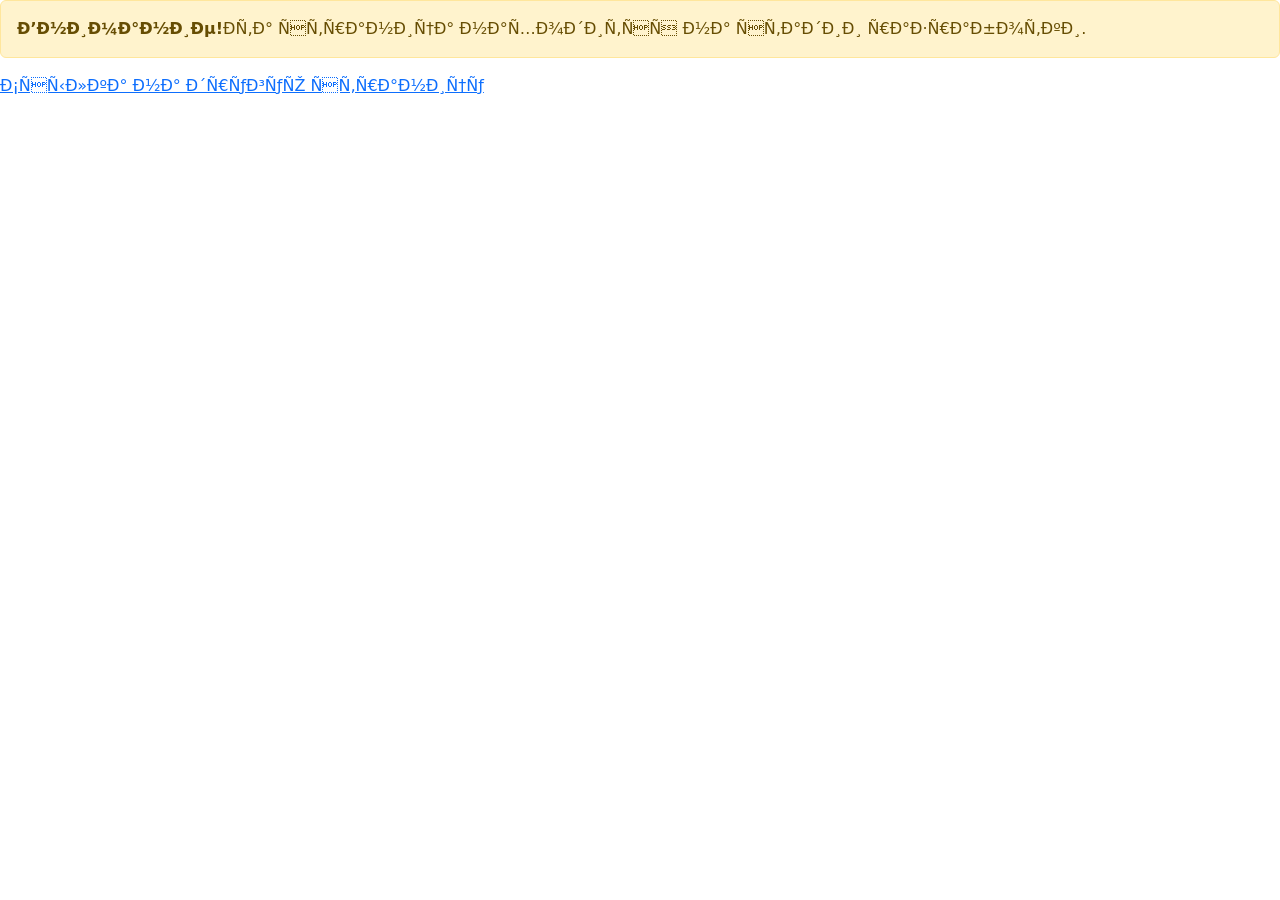
==== fimls.html @ cfea7c28 "Update and rename style.css to fimls.html" ====
<!DOCTYPE html>

<head><link href="https://cdn.jsdelivr.net/npm/bootstrap@5.3.2/dist/css/bootstrap.min.css" rel="stylesheet"
        integrity="sha384-T3c6CoIi6uLrA9TneNEoa7RxnatzjcDSCmG1MXxSR1GAsXEV/Dwwykc2MPK8M2HN" crossorigin="anonymous"></head>

<body>
    <div class="alert alert-warning">
        <strong>Внимание!</strong>Эта страница находится на стадии разработки.
    </div>
    <container mt-1>
        <ul class="nav">
            <li class="nav-item">
                <a class="nav.link" href="2 html\info.html">Ссылка на другую
                    страницу</a>
            </li>
    </container>
        <script src="https://cdn.jsdelivr.net/npm/bootstrap@5.3.2/dist/js/bootstrap.bundle.min.js"></script>
</body>
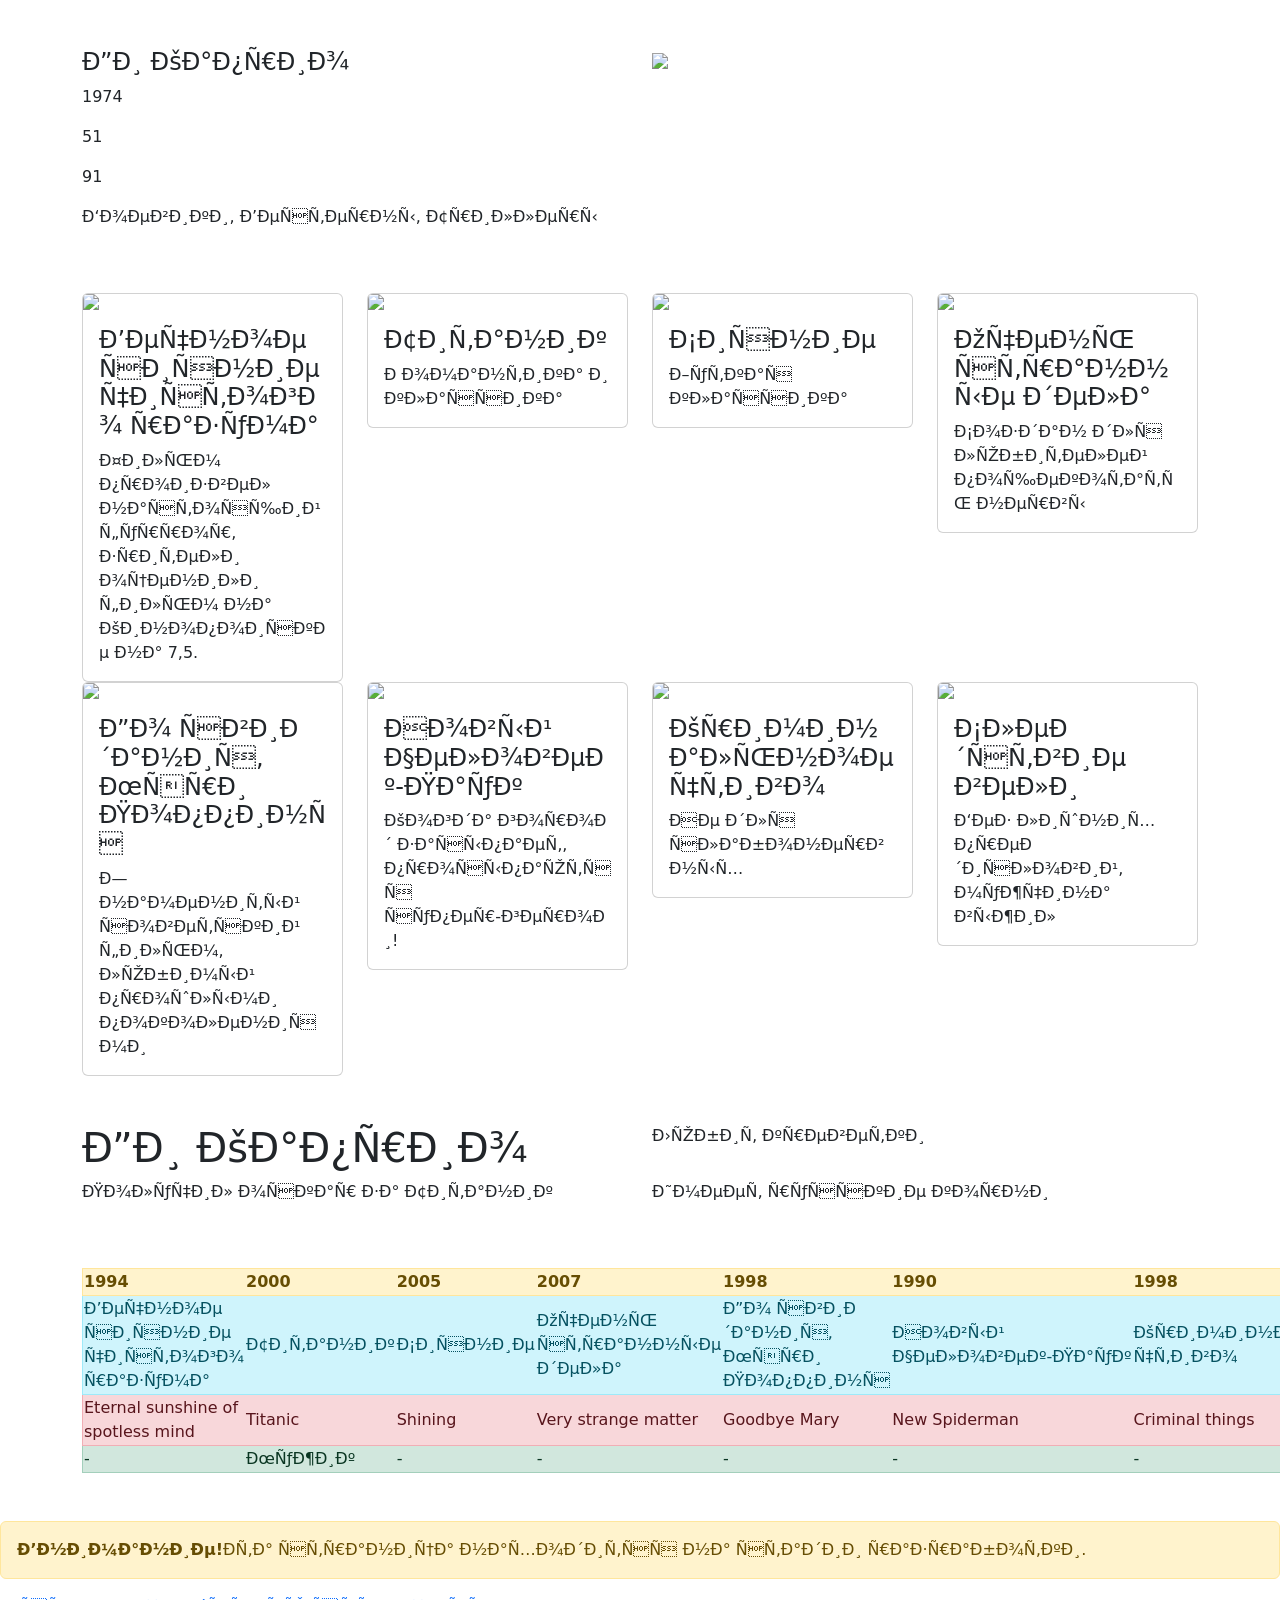
==== commit 295e5107: "Update fimls.html" ====
--- a/fimls.html
+++ b/fimls.html
@@ -1,9 +1,176 @@
 <!DOCTYPE html>
+<html>
 
-<head><link href="https://cdn.jsdelivr.net/npm/bootstrap@5.3.2/dist/css/bootstrap.min.css" rel="stylesheet"
-        integrity="sha384-T3c6CoIi6uLrA9TneNEoa7RxnatzjcDSCmG1MXxSR1GAsXEV/Dwwykc2MPK8M2HN" crossorigin="anonymous"></head>
+<head>
+    <link href="https://cdn.jsdelivr.net/npm/bootstrap@5.3.2/dist/css/bootstrap.min.css" rel="stylesheet"
+        integrity="sha384-T3c6CoIi6uLrA9TneNEoa7RxnatzjcDSCmG1MXxSR1GAsXEV/Dwwykc2MPK8M2HN" crossorigin="anonymous">
+</head>
 
 <body>
+    <div class="container my-5">
+        <div class="row">
+            <div class="col-6">
+                <h4>Ди Каприо</h4>
+                <p>1974</p>
+                <p>51</p>
+                <p>91</p>
+                <p>Боевики, Вестерны, Триллеры</p>
+                <p></p>
+            </div>
+            <div class="col-6">
+                <img
+                    src="https://cdn.iz.ru/sites/default/files/styles/900x506/public/news-2024-11/AP24010126572543.jpg?itok=JGlsQnkT">
+            </div>
+        </div>
+    </div>
+    <div class="container my-5">
+        <div class="row">
+            <div class="col-3">
+                <div class="card">
+                    <img class="card-img-top"
+                        src="https://files.itv.uz/uploads/content/poster/2024/06/04/dea54b536c5005d0c9c2a0fe4c36952f-q-700x1002.jpeg">
+                    <div class="card-body">
+                        <h4 class="card-title">Вечное сияние чистого разума</h4>
+                        <p class="card-text">Фильм произвел настоящий фуррор, зрители оценили фильм на Кинопоиске на
+                            7,5.
+                        </p>
+                    </div>
+                </div>
+            </div>
+            <div class="col-3">
+                <div class="card"> <img class="card-img-top"
+                        src="https://upload.wikimedia.org/wikipedia/ru/thumb/1/19/Titanic_%28Official_Film_Poster%29.png/250px-Titanic_%28Official_Film_Poster%29.png">
+                    <div class="card-body">
+                        <h4 class="card-title">Титаник</h4>
+                        <p class="card-text">Романтика и классика
+                        </p>
+                    </div>
+                </div>
+            </div>
+            <div class="col-3">
+                <div class="card"> <img class="card-img-top"
+                        src="https://upload.wikimedia.org/wikipedia/ru/e/ef/The_Shining.jpg">
+                    <div class="card-body">
+                        <h4 class="card-title">Сияние</h4>
+                        <p class="card-text">Жуткая классика
+                        </p>
+                    </div>
+                </div>
+            </div>
+            <div class="col-3">
+                <div class="card"> <img class="card-img-top"
+                        src="https://upload.wikimedia.org/wikipedia/ru/b/b1/Stranger_Things_season_1.jpg">
+                    <div class="card-body">
+                        <h4 class="card-title">Очень странные дела</h4>
+                        <p class="card-text">Создан для любителей пощекотать нервы
+                        </p>
+                    </div>
+                </div>
+            </div>
+            <div class="col-3">
+                <div class="card"> <img class="card-img-top"
+                        src="https://upload.wikimedia.org/wikipedia/ru/1/11/Meri-Poppins-do-svidaniya.jpg">
+                    <div class="card-body">
+                        <h4 class="card-title">До свидания, Мэри Поппинс</h4>
+                        <p class="card-text">Знаменитый советский фильм, любимый прошлыми поколениями
+                        </p>
+                    </div>
+                </div>
+            </div>
+            <div class="col-3">
+                <div class="card"> <img class="card-img-top"
+                        src="https://upload.wikimedia.org/wikipedia/ru/c/c6/New_Spider-man_poster.jpg">
+                    <div class="card-body">
+                        <h4 class="card-title">Новый Человек-Паук </h4>
+                        <p class="card-text">Когда город засыпает, просыпаются супер-герои!
+                        </p>
+                    </div>
+                </div>
+            </div>
+            <div class="col-3">
+                <div class="card"> <img class="card-img-top"
+                        src="https://www.kino-teatr.ru/movie/posters/big/1/7/17371.jpg">
+                    <div class="card-body">
+                        <h4 class="card-title">Криминальное чтиво</h4>
+                        <p class="card-text">Не для слабонервных
+                        </p>
+                    </div>
+                </div>
+            </div>
+            <div class="col-3">
+                <div class="card"> <img class="card-img-top"
+                        src="https://sudba-cheloveka.ru/images/sledstvie-veli/pravo.jpg">
+                    <div class="card-body">
+                        <h4 class="card-title">Следствие вели</h4>
+                        <p class="card-text">Без лишних предисловий, мужчина выжил
+                        </p>
+                    </div>
+                </div>
+            </div>
+        </div>
+    </div>
+    <div class="container my-5">
+        <div class="row">
+            <div class="col-md-6">
+                <h1>Ди Каприо</h1>
+            </div>
+            <div class="col-md-6">
+                <p>Любит креветки</p>
+            </div>
+            <div class="col-md-6">
+                <p>Получил оскар за Титаник</p>
+            </div>
+            <div class="col-lg-6">
+                <p>Имеет русские корни</p>
+            </div>
+        </div>
+    </div>
+    <div class="container my-5">
+        <table>
+            <tr class="alert alert-warning">
+                <th>1994</th>
+                <th>2000</th>
+                <th>2005</th>
+                <th>2007</th>
+                <th>1998</th>
+                <th>1990</th>
+                <th>1998</th>
+                <th>1999</th>
+            </tr>
+            <tr class="alert alert-info">
+                <td>Вечное сияние чистого разума</td>
+                <td>Титаник</td>
+                <td>Сияние</td>
+                <td>Очень странные дела</td>
+                <td>До свидания, Мэри Поппинс</td>
+                <td>Новый Человек-Паук</td>
+                <td>Криминальное чтиво</td>
+                <td>Следствие вели</td>
+            </tr>
+
+            <tr class="alert alert-danger">
+                <td>Eternal sunshine of spotless mind</td>
+                <td>Titanic</td>
+                <td>Shining</td>
+                <td>Very strange matter</td>
+                <td>Goodbye Mary</td>
+                <td>New Spiderman</td>
+                <td>Criminal things</td>
+                <td>Follows followed</td>
+            </tr>
+            <tr class="alert alert-success">
+                <td>-</td>
+                <td>Мужик</td>
+                <td>-</td>
+                <td>-</td>
+                <td>-</td>
+                <td>-</td>
+                <td>-</td>
+                <td>-</td>
+            </tr>
+        </table>
+    </div>
+
     <div class="alert alert-warning">
         <strong>Внимание!</strong>Эта страница находится на стадии разработки.
     </div>
@@ -14,5 +181,7 @@
                     страницу</a>
             </li>
     </container>
-        <script src="https://cdn.jsdelivr.net/npm/bootstrap@5.3.2/dist/js/bootstrap.bundle.min.js"></script>
+    <script src="https://cdn.jsdelivr.net/npm/bootstrap@5.3.2/dist/js/bootstrap.bundle.min.js"></script>
+
+</html>
 </body>
